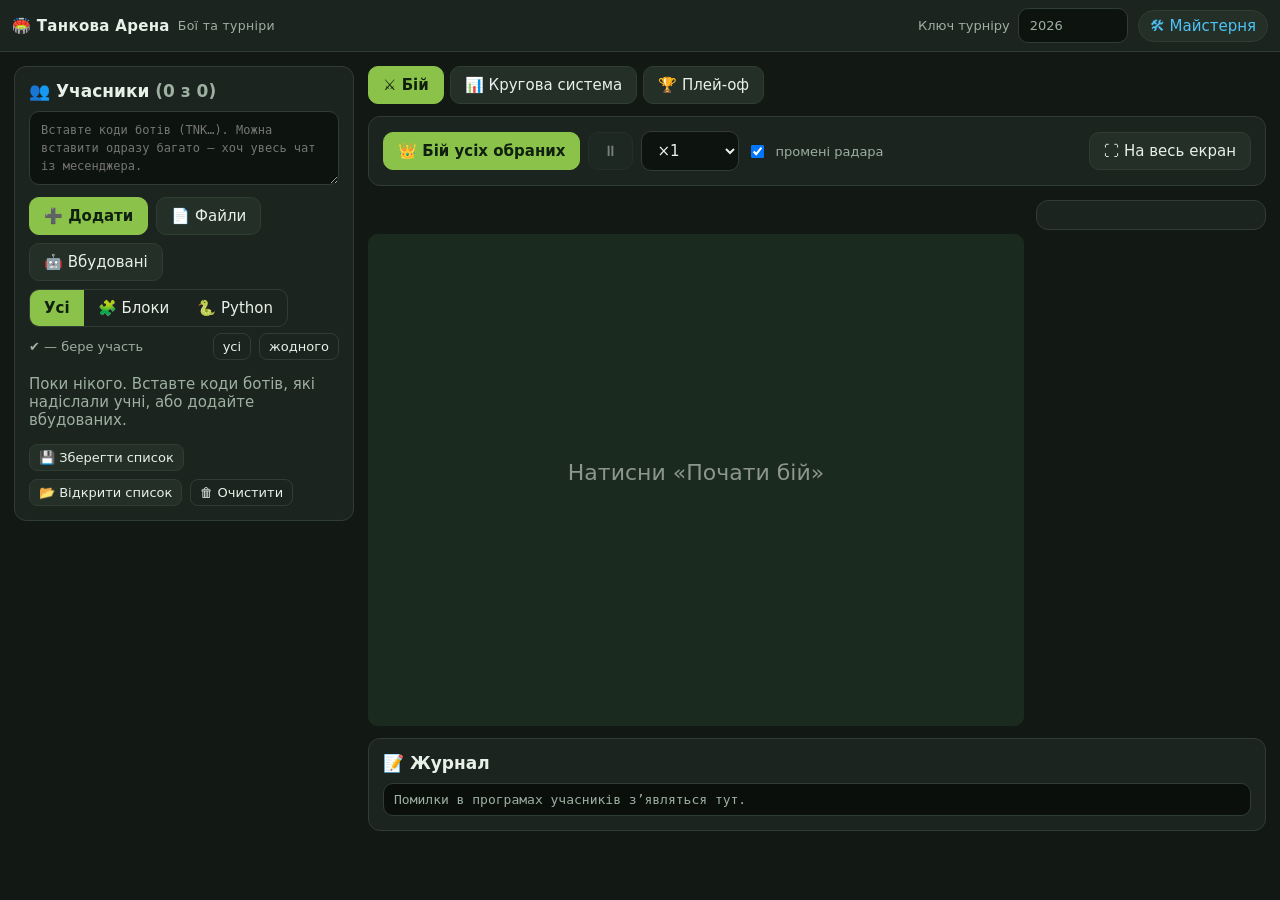
==== arena.html @ a36e87f9 "first commit" ====
<!doctype html>
<html lang="uk">
<head>
<meta charset="utf-8">
<meta name="viewport" content="width=device-width, initial-scale=1, viewport-fit=cover">
<meta name="theme-color" content="#1b241e">
<title>Танкова Арена — Бої</title>
<link rel="icon" href="data:image/svg+xml,<svg xmlns='http://www.w3.org/2000/svg' viewBox='0 0 100 100'><text y='.9em' font-size='90'>🏟️</text></svg>">
<link rel="stylesheet" href="style.css">
<script src="engine.js"></script>
<style>
  body { height: auto; min-height: 100dvh; overflow: auto; }
  .layout { display: grid; grid-template-columns: 340px 1fr; gap: 14px; padding: 14px; align-items: start; }
  @media (max-width: 900px) { .layout { grid-template-columns: 1fr; } }
  .side { position: sticky; top: 14px; max-height: calc(100dvh - 28px); overflow: auto; }
  @media (max-width: 900px) { .side { position: static; max-height: none; } }
  .bot { display: grid; grid-template-columns: 22px 14px 1fr auto; gap: 8px; align-items: center; padding: 7px 4px; border-top: 1px solid var(--line); font-size: 14px; }
  .bot .who { overflow: hidden; }
  .bot .who b { display: block; white-space: nowrap; overflow: hidden; text-overflow: ellipsis; }
  .bot .who small { color: var(--muted); }
  .bot.err b { color: var(--danger); }
  .seg { display: inline-flex; border: 1px solid var(--line); border-radius: 10px; overflow: hidden; }
  .seg button { border: 0; border-radius: 0; background: transparent; }
  .seg button.on { background: var(--accent); color: #102010; font-weight: 700; }
  .mtabs { display: flex; gap: 6px; margin-bottom: 12px; flex-wrap: wrap; }
  .mtabs button.on { background: var(--accent); color: #102010; border-color: var(--accent); font-weight: 700; }
  .stage { display: grid; grid-template-columns: 1fr 230px; gap: 12px; }
  @media (max-width: 1100px) { .stage { grid-template-columns: 1fr; } }
  #cv { max-width: min(100%, calc(78vh * 4 / 3)); margin: 0 auto; }
  .fs:fullscreen #cv { max-width: min(100%, calc(92vh * 4 / 3)); }
  .fs:fullscreen { background: #0b100d; padding: 2vh 2vw; display: grid; grid-template-columns: 1fr 260px; gap: 16px; align-items: center; }
  .fs:fullscreen canvas.arena { max-height: 92vh; object-fit: contain; }
  .fs:fullscreen .score .r { font-size: 18px; }
  .serieshead { font-size: 18px; font-weight: 800; text-align: center; margin-bottom: 8px; min-height: 26px; }
  .progress { height: 10px; background: #0d130f; border-radius: 6px; overflow: hidden; margin: 10px 0; }
  .progress i { display: block; height: 100%; width: 0; background: var(--accent); transition: width .1s; }
  .bracket { display: flex; gap: 22px; overflow-x: auto; padding-bottom: 10px; }
  .round { display: flex; flex-direction: column; justify-content: space-around; gap: 14px; min-width: 210px; }
  .round h4 { margin: 0 0 4px; color: var(--muted); font-size: 13px; text-transform: uppercase; letter-spacing: .5px; }
  .match { background: var(--panel2); border: 1px solid var(--line); border-radius: 10px; overflow: hidden; }
  .match .p { display: flex; align-items: center; gap: 7px; padding: 6px 9px; font-size: 14px; }
  .match .p + .p { border-top: 1px solid var(--line); }
  .match .p.win { background: #24361f; font-weight: 700; }
  .match .p .sc { margin-left: auto; font-variant-numeric: tabular-nums; }
  .match .act { display: flex; gap: 4px; padding: 5px; border-top: 1px solid var(--line); background: #1b241e; }
  .match .act button { flex: 1; padding: 4px; font-size: 12px; }
  .champ { text-align: center; padding: 18px; font-size: 22px; font-weight: 800; background: linear-gradient(90deg, #8a6d00, #c79100); border-radius: 12px; color: #fff; margin-bottom: 12px; }
  details summary { cursor: pointer; color: var(--muted); }
  .mlist { display: grid; grid-template-columns: repeat(auto-fill, minmax(260px, 1fr)); gap: 6px; margin-top: 8px; }
  .mlist div { background: var(--panel2); border-radius: 8px; padding: 6px 9px; display: flex; align-items: center; gap: 6px; font-size: 13px; }
  .mlist div button { margin-left: auto; }
</style>
</head>
<body>
<header class="top">
  <div class="brand">🏟️ Танкова Арена <small>Бої та турніри</small></div>
  <div class="spacer"></div>
  <label class="row" style="margin:0;color:var(--muted)">Ключ турніру <input type="text" id="tkey" style="width:110px" title="Однаковий ключ = однакові бої. Змініть, щоб переграти турнір з іншими стартовими позиціями."></label>
  <a href="index.html" class="chip" style="text-decoration:none">🛠 Майстерня</a>
</header>

<div class="layout">
  <!-- УЧАСНИКИ -->
  <aside class="card side">
    <h3>👥 Учасники <span class="muted" id="cnt"></span></h3>
    <textarea id="paste" rows="3" class="code" style="font-size:12px" placeholder="Вставте коди ботів (TNK…). Можна вставити одразу багато — хоч увесь чат із месенджера."></textarea>
    <div class="row" style="margin:8px 0">
      <button class="primary" id="addPaste">➕ Додати</button>
      <button id="addFile">📄 Файли</button>
      <input type="file" id="files" multiple accept=".json,.txt,.tank" hidden>
      <button id="addBuiltin" title="Мішень, Крутько, Стіноход, Мисливець">🤖 Вбудовані</button>
    </div>
    <div class="row" style="margin-bottom:6px">
      <div class="seg" id="league">
        <button data-l="all" class="on">Усі</button><button data-l="blocks">🧩 Блоки</button><button data-l="python">🐍 Python</button>
      </div>
    </div>
    <div class="row" style="justify-content:space-between;margin-bottom:4px">
      <span class="muted" style="font-size:13px">✔ — бере участь</span>
      <span class="row"><button class="small ghost" id="selAll">усі</button><button class="small ghost" id="selNone">жодного</button></span>
    </div>
    <div id="roster"></div>
    <div class="row" style="margin-top:10px">
      <button class="small" id="exportRoster">💾 Зберегти список</button>
      <button class="small" id="importRoster">📂 Відкрити список</button>
      <input type="file" id="rosterFile" accept=".json" hidden>
      <button class="small ghost" id="clearRoster">🗑 Очистити</button>
    </div>
  </aside>

  <!-- ОСНОВНА ЧАСТИНА -->
  <section>
    <div class="mtabs" id="mtabs">
      <button data-m="battle" class="on">⚔️ Бій</button>
      <button data-m="rr">📊 Кругова система</button>
      <button data-m="po">🏆 Плей-оф</button>
    </div>

    <!-- БІЙ -->
    <div id="m-battle">
      <div class="card">
        <div class="row">
          <button class="primary" id="royale">👑 Бій усіх обраних</button>
          <button id="pause" disabled>⏸</button>
          <select id="speed" style="width:auto"><option value="0.5">×0.5</option><option value="1" selected>×1</option><option value="2">×2</option><option value="4">×4</option><option value="max">⚡ макс</option></select>
          <label class="row" style="margin:0;color:var(--muted)"><input type="checkbox" id="scanCb" checked> промені радара</label>
          <div class="spacer"></div>
          <button id="fsBtn">⛶ На весь екран</button>
        </div>
      </div>
      <div class="fs stage" id="fsWrap">
        <div>
          <div class="serieshead" id="series"></div>
          <canvas class="arena" id="cv"></canvas>
          <div id="banner"></div>
        </div>
        <div class="card score" id="score" style="align-self:start"></div>
      </div>
      <div class="card" style="margin-top:12px">
        <h3>📝 Журнал</h3>
        <div class="log" id="log"><span class="sys">Помилки в програмах учасників з’являться тут.</span></div>
      </div>
    </div>

    <!-- КРУГОВА -->
    <div id="m-rr" hidden>
      <div class="card">
        <p class="muted" style="margin-top:0">Кожен б’ється з кожним один на один. Перемога в раунді — 2 очки, нічия — 1. Бої розраховуються миттєво, а будь-який із них можна переглянути.</p>
        <div class="row">
          <label class="row" style="margin:0">Раундів на пару
            <select id="rrRounds" style="width:auto"><option>1</option><option selected>3</option><option>5</option></select></label>
          <button class="primary" id="rrRun">▶ Розрахувати турнір</button>
          <button id="rrCancel" hidden>Зупинити</button>
        </div>
        <div class="progress" id="rrProg" hidden><i></i></div>
        <div class="muted" id="rrInfo"></div>
      </div>
      <div class="card" id="rrTable" hidden></div>
    </div>

    <!-- ПЛЕЙ-ОФ -->
    <div id="m-po" hidden>
      <div class="card">
        <p class="muted" style="margin-top:0">Сітка на вибування, матчі до двох перемог. Якщо кругову систему вже розраховано для цих учасників, сильніші отримують вищий посів.</p>
        <div class="row">
          <label class="row" style="margin:0">Учасників
            <select id="poSize" style="width:auto"><option value="0">усі обрані</option><option>4</option><option>8</option><option>16</option><option>32</option></select></label>
          <button class="primary" id="poMake">🧩 Скласти сітку</button>
          <button id="poAll" disabled>⚡ Розрахувати всі матчі</button>
        </div>
      </div>
      <div id="poView"></div>
    </div>
  </section>
</div>

<div class="modal" id="codeModal">
  <div class="card" style="max-width:720px">
    <div class="row" style="justify-content:space-between"><h3 id="cmTitle" style="margin:0"></h3><button class="small" onclick="document.getElementById('codeModal').classList.remove('show')">✕</button></div>
    <div id="cmStatus" style="margin:8px 0"></div>
    <pre class="code" id="cmCode" style="max-height:60dvh"></pre>
  </div>
</div>
<div class="toast" id="toast"></div>

<script>
const T = Tanky;
const KEY = 'tanky.arena.v1';
const $ = id => document.getElementById(id);
const esc = s => String(s ?? '').replace(/[&<>"]/g, c => ({ '&': '&amp;', '<': '&lt;', '>': '&gt;', '"': '&quot;' }[c]));
function toast(t) { const el = $('toast'); el.textContent = t; el.classList.add('show'); clearTimeout(toast.t); toast.t = setTimeout(() => el.classList.remove('show'), 2600); }

let S = (() => { try { const s = JSON.parse(localStorage.getItem(KEY)); if (s && s.v === 1) return s; } catch (e) {} return null; })()
  || { v: 1, roster: [], league: 'all', key: String(new Date().getFullYear()), rr: null, po: null };
function save() { try { localStorage.setItem(KEY, JSON.stringify(S)); } catch (e) { toast('⚠ Не вдалося зберегти (забагато даних?)'); } }

/* ===== Учасники ===== */
function addBots(bots, builtin = false) {
  let added = 0, updated = 0;
  for (const b of bots) {
    const entry = { id: T.botId(b), name: b.name, author: b.author || '', cls: b.cls || '', color: b.color, league: builtin ? 'builtin' : b.league, code: b.code, time: b.time || 0, sel: true };
    const i = S.roster.findIndex(r => r.name === entry.name && r.author === entry.author && r.cls === entry.cls);
    if (i >= 0) {
      if (S.roster[i].id === entry.id) continue;
      if ((S.roster[i].time || 0) > entry.time && entry.time) continue; // старіша версія
      entry.sel = S.roster[i].sel; S.roster[i] = entry; updated++;
    } else { S.roster.push(entry); added++; }
  }
  save(); renderRoster();
  return { added, updated };
}
$('addPaste').onclick = async () => {
  const text = $('paste').value;
  const codes = T.findBotCodes(text);
  const bots = [], bad = [];
  for (const c of codes) { try { bots.push(await T.decodeBot(c)); } catch (e) { bad.push(c.slice(0, 12)); } }
  if (!codes.length && text.trim().startsWith('{')) { try { bots.push(T.normBot(JSON.parse(text))); } catch (e) { bad.push('json'); } }
  if (!bots.length) { toast(bad.length ? '⚠ Коди пошкоджені — попросіть учня надіслати ще раз' : 'Не знайдено жодного коду (TNK…)'); return; }
  const r = addBots(bots);
  $('paste').value = '';
  toast(`Додано: ${r.added}, оновлено: ${r.updated}${bad.length ? `, пошкоджених: ${bad.length}` : ''}`);
};
$('addFile').onclick = () => $('files').click();
$('files').onchange = async e => {
  const bots = [];
  for (const f of e.target.files) {
    const txt = await f.text();
    try {
      const codes = T.findBotCodes(txt);
      if (codes.length) for (const c of codes) bots.push(await T.decodeBot(c));
      else bots.push(T.normBot(JSON.parse(txt)));
    } catch (err) { toast(`⚠ ${f.name}: ${err.message}`); }
  }
  e.target.value = '';
  const r = addBots(bots); toast(`Додано: ${r.added}, оновлено: ${r.updated}`);
};
$('addBuiltin').onclick = () => { const r = addBots(T.BUILTIN_BOTS.map(b => ({ ...b, league: 'builtin' })), true); toast(r.added ? `Додано вбудованих: ${r.added}` : 'Вбудовані боти вже є'); };
$('league').onclick = e => { const b = e.target.closest('button'); if (!b) return; S.league = b.dataset.l; save(); renderRoster(); };
$('selAll').onclick = () => { visible().forEach(r => r.sel = true); save(); renderRoster(); };
$('selNone').onclick = () => { visible().forEach(r => r.sel = false); save(); renderRoster(); };
function visible() { return S.roster.filter(r => S.league === 'all' || r.league === S.league || r.league === 'builtin'); }
function pool() { return visible().filter(r => r.sel); }
function renderRoster() {
  document.querySelectorAll('#league button').forEach(b => b.classList.toggle('on', b.dataset.l === S.league));
  const v = visible();
  $('cnt').textContent = `(${pool().length} з ${v.length})`;
  $('roster').innerHTML = v.length ? v.map(r => {
    const c = T.compileBot(r.code);
    const badge = r.league === 'python' ? '<span class="badge py">Python</span>' : r.league === 'blocks' ? '<span class="badge bl">Блоки</span>' : '<span class="badge">вбуд.</span>';
    return `<div class="bot ${c.ok ? '' : 'err'}" data-id="${r.id}">
      <input type="checkbox" ${r.sel ? 'checked' : ''} data-sel>
      <span class="dot" style="background:${r.color}"></span>
      <span class="who"><b>${c.ok ? '' : '⚠ '}${esc(r.name)}</b><small>${esc(r.author)} ${esc(r.cls)}</small> ${badge}</span>
      <span class="row" style="gap:2px"><button class="small ghost" data-view title="Код">👁</button><button class="small ghost" data-del title="Видалити">✕</button></span>
    </div>`;
  }).join('') : '<p class="muted">Поки нікого. Вставте коди ботів, які надіслали учні, або додайте вбудованих.</p>';
}
$('roster').onclick = e => {
  const row = e.target.closest('.bot'); if (!row) return;
  const r = S.roster.find(x => x.id === row.dataset.id);
  if (e.target.matches('[data-sel]')) { r.sel = e.target.checked; save(); renderRoster(); }
  if (e.target.closest('[data-del]')) { if (confirm(`Видалити «${r.name}»?`)) { S.roster = S.roster.filter(x => x !== r); save(); renderRoster(); } }
  if (e.target.closest('[data-view]')) {
    const c = T.compileBot(r.code);
    $('cmTitle').innerHTML = `<span class="dot" style="display:inline-block;background:${r.color}"></span> ${esc(r.name)} <span class="muted" style="font-weight:400">${esc(r.author)} ${esc(r.cls)}</span>`;
    $('cmStatus').innerHTML = c.ok ? '<span class="okmsg">✓ Програма без помилок</span>' : `<span class="errmsg">✗ ${c.error.line ? 'Рядок ' + c.error.line + ': ' : ''}${esc(c.error.msg)}</span>`;
    $('cmCode').textContent = r.code; $('codeModal').classList.add('show');
  }
};
$('exportRoster').onclick = () => {
  const blob = new Blob([JSON.stringify({ tankyRoster: 1, roster: S.roster }, null, 1)], { type: 'application/json' });
  const a = document.createElement('a'); a.href = URL.createObjectURL(blob); a.download = `tanky_uchasnyky_${new Date().toISOString().slice(0, 10)}.json`; a.click();
};
$('importRoster').onclick = () => $('rosterFile').click();
$('rosterFile').onchange = async e => {
  try {
    const d = JSON.parse(await e.target.files[0].text());
    if (!d.roster) throw new Error();
    const r = addBots(d.roster.map(x => ({ ...x })), false);
    d.roster.forEach(x => { const m = S.roster.find(y => y.id === T.botId(x)); if (m && x.league === 'builtin') m.league = 'builtin'; });
    save(); renderRoster(); toast(`Додано: ${r.added}, оновлено: ${r.updated}`);
  } catch (err) { toast('⚠ Це не файл зі списком учасників'); }
  e.target.value = '';
};
$('clearRoster').onclick = () => { if (confirm('Видалити всіх учасників і результати?')) { S.roster = []; S.rr = null; S.po = null; save(); renderRoster(); renderRR(); renderPO(); } };

$('tkey').value = S.key;
$('tkey').onchange = () => { S.key = $('tkey').value.trim() || '1'; save(); toast('Новий ключ: турніри треба розрахувати заново'); };

/* ===== Режими ===== */
$('mtabs').onclick = e => {
  const b = e.target.closest('button'); if (!b) return;
  showMode(b.dataset.m);
};
function showMode(m) {
  document.querySelectorAll('#mtabs button').forEach(x => x.classList.toggle('on', x.dataset.m === m));
  for (const k of ['battle', 'rr', 'po']) $('m-' + k).hidden = k !== m;
  if (m === 'battle') player._resize();
}

/* ===== Бій ===== */
const player = new T.BattlePlayer($('cv'), { onFrame: renderScore, onEnd: battleEnded });
let current = null; // {battle, names, series}
const spec = r => ({ name: r.name, color: r.color, code: r.code });
function logLine(text, kind) {
  const el = $('log'); if (el.dataset.fresh !== undefined) { el.innerHTML = ''; delete el.dataset.fresh; }
  const d = document.createElement('div'); d.className = kind; d.textContent = text; el.appendChild(d); el.scrollTop = el.scrollHeight;
}
function startBattle(bots, seed, seriesInfo) {
  $('log').dataset.fresh = '';
  const b = new T.Battle(bots.map(spec), { seed, onLog: (i, t, k) => { if (k === 'error' || k === 'sys') logLine(`${bots[i].name}: ${t}`, k); } });
  $('banner').innerHTML = '';
  current = { battle: b, bots, series: seriesInfo || null };
  $('series').textContent = seriesInfo ? seriesInfo.title() : (bots.length > 2 ? `👑 Королівська битва · ${bots.length} танків` : `${bots[0].name} ⚔ ${bots[1].name}`);
  player.speed = $('speed').value === 'max' ? 'max' : +$('speed').value;
  player.load(b);
  $('pause').disabled = false; $('pause').textContent = '⏸';
  showMode('battle');
}
$('royale').onclick = () => {
  const p = pool();
  if (p.length < 2) { toast('Оберіть хоча б двох учасників'); return; }
  if (p.length > 16 && !confirm(`${p.length} танків на одному полі — буде тісно. Продовжити?`)) return;
  startBattle(p, T.hashStr(S.key + '|royale|' + Date.now()));
};
$('pause').onclick = () => { player.paused = !player.paused; $('pause').textContent = player.paused ? '▶' : '⏸'; };
$('speed').onchange = () => player.speed = $('speed').value === 'max' ? 'max' : +$('speed').value;
$('scanCb').onchange = () => { T.CFG.SHOW_SCAN = $('scanCb').checked; };
$('fsBtn').onclick = () => { const el = $('fsWrap'); if (document.fullscreenElement) document.exitFullscreen(); else el.requestFullscreen && el.requestFullscreen().then(() => setTimeout(() => player._resize(), 100)); };
document.addEventListener('fullscreenchange', () => setTimeout(() => player._resize(), 100));

function renderScore(b) {
  const order = b.bots.slice().sort((x, y) => (y.alive - x.alive) || (y.energy - x.energy));
  $('score').innerHTML = `<div class="muted" style="font-size:13px">хід ${b.tick} / ${T.CFG.MAX_TICKS}</div>` + order.map(t =>
    `<div class="r ${t.alive ? '' : 'dead'}"><span class="dot" style="background:${t.color}"></span><span>${esc(t.name)}${t.crashed ? ' ⚠' : ''}</span><span style="text-align:right">${Math.max(0, t.energy).toFixed(0)}</span><div class="bar"><i style="width:${Math.max(0, Math.min(100, t.energy))}%;background:${t.color}"></i></div></div>`).join('');
}
function battleEnded(res, b) {
  $('pause').disabled = true;
  const cur = current;
  if (cur && cur.series) { cur.series.next(res); return; }
  const w = res.winner >= 0 ? cur.bots[res.winner] : null;
  const top = res.ranking.slice(0, 3).map((i, k) => `${['🥇', '🥈', '🥉'][k]} ${esc(cur.bots[i].name)}`).join(' &nbsp; ');
  $('banner').innerHTML = `<div class="banner ${w ? '' : 'draw'}">${w ? '🏆 Переміг ' + esc(w.name) + ' (' + esc(w.author) + ')' : '🤝 Нічия — час вийшов'}</div><p style="text-align:center">${top}</p>`;
}

/* --- серія (матч до N перемог або фіксована кількість раундів) --- */
function computeSeries(a, b, matchKey, opts) {
  // opts: {rounds} — фіксовано (кругова), або {firstTo} — до перемог (плей-оф)
  const rounds = [];
  let wa = 0, wb = 0, da = 0, db = 0;
  const maxR = opts.rounds || 7;
  for (let r = 0; r < maxR; r++) {
    const flip = r % 2 === 1;
    const pair = flip ? [b, a] : [a, b];
    const seed = T.matchSeed(S.key, matchKey, '', r);
    const res = new T.Battle(pair.map(spec), { seed }).runToEnd();
    let w = res.winner < 0 ? null : (pair[res.winner] === a ? 'a' : 'b');
    const sa = res.stats[flip ? 1 : 0], sb = res.stats[flip ? 0 : 1];
    da += sa.damage; db += sb.damage;
    if (w === 'a') wa++; if (w === 'b') wb++;
    rounds.push({ seed, flip, w, da: sa.damage, db: sb.damage });
    if (opts.firstTo && (wa >= opts.firstTo || wb >= opts.firstTo)) break;
  }
  let winner = wa > wb ? 'a' : wb > wa ? 'b' : null;
  if (opts.firstTo && !winner) winner = da >= db ? 'a' : 'b'; // у плей-оф нічиєї бути не може
  return { rounds, wa, wb, da, db, winner, tieBreak: opts.firstTo && wa === wb };
}
function watchSeries(a, b, ser, onDone) {
  let k = 0, wa = 0, wb = 0;
  const info = {
    title: () => `${a.name} ${wa} : ${wb} ${b.name} · раунд ${k + 1} з ${ser.rounds.length}`,
    next: res => {
      const r = ser.rounds[k];
      if (r.w === 'a') wa++; if (r.w === 'b') wb++;
      const who = r.w === 'a' ? a.name : r.w === 'b' ? b.name : null;
      k++;
      $('series').textContent = `${a.name} ${wa} : ${wb} ${b.name}`;
      if (k < ser.rounds.length) {
        $('banner').innerHTML = `<div class="banner ${who ? '' : 'draw'}">${who ? 'Раунд за ' + esc(who) : 'Нічия в раунді'}</div><p style="text-align:center"><button class="primary" id="nextRound">▶ Наступний раунд</button></p>`;
        $('nextRound').onclick = () => playRound();
      } else {
        const w = ser.winner === 'a' ? a : ser.winner === 'b' ? b : null;
        $('banner').innerHTML = `<div class="banner ${w ? '' : 'draw'}">${w ? '🏆 Матч виграв ' + esc(w.name) + (ser.tieBreak ? ' (за шкодою)' : '') : '🤝 Нічия в матчі'}</div>` +
          `<p style="text-align:center">Рахунок ${ser.wa}:${ser.wb} · Шкода ${ser.da}:${ser.db}</p>`;
        onDone && onDone();
      }
    },
  };
  function playRound() {
    const r = ser.rounds[k];
    startBattle(r.flip ? [b, a] : [a, b], r.seed, info);
  }
  playRound();
}

/* ===== Кругова система ===== */
let rrJob = null;
$('rrRun').onclick = () => {
  const p = pool();
  if (p.length < 2) { toast('Оберіть хоча б двох учасників'); return; }
  const n = +$('rrRounds').value;
  const pairs = [];
  for (let i = 0; i < p.length; i++) for (let j = i + 1; j < p.length; j++) pairs.push([p[i], p[j]]);
  const jobs = [];
  for (const [a, b] of pairs) for (let r = 0; r < n; r++) {
    const flip = r % 2 === 1, pair = flip ? [b, a] : [a, b];
    jobs.push({ a, b, r, flip, bots: pair.map(spec), seed: T.matchSeed(S.key, mkey(a, b), '', r) });
  }
  $('rrProg').hidden = false; $('rrCancel').hidden = false; $('rrRun').disabled = true;
  $('rrInfo').textContent = `${pairs.length} пар × ${n} = ${jobs.length} боїв…`;
  const t0 = performance.now();
  rrJob = T.runBattlesAsync(jobs, (i, total) => { $('rrProg').firstChild.style.width = (100 * i / total) + '%'; }, results => {
    const matches = {};
    jobs.forEach((j, idx) => {
      const res = results[idx], k = mkey(j.a, j.b);
      const m = matches[k] || (matches[k] = { a: j.a.id, b: j.b.id, rounds: [], wa: 0, wb: 0, da: 0, db: 0 });
      const w = res.winner < 0 ? null : ((j.flip ? res.winner === 1 : res.winner === 0) ? 'a' : 'b');
      const sa = res.stats[j.flip ? 1 : 0], sb = res.stats[j.flip ? 0 : 1];
      m.rounds.push({ seed: j.seed, flip: j.flip, w, da: sa.damage, db: sb.damage });
      if (w === 'a') m.wa++; if (w === 'b') m.wb++; m.da += sa.damage; m.db += sb.damage;
    });
    S.rr = { key: S.key, ids: p.map(x => x.id), rounds: n, matches, time: Date.now() };
    save();
    $('rrProg').hidden = true; $('rrCancel').hidden = true; $('rrRun').disabled = false;
    $('rrInfo').textContent = `Готово: ${jobs.length} боїв за ${((performance.now() - t0) / 1000).toFixed(1)} с.`;
    renderRR();
  });
};
$('rrCancel').onclick = () => { rrJob && rrJob.cancel(); $('rrProg').hidden = true; $('rrCancel').hidden = true; $('rrRun').disabled = false; $('rrInfo').textContent = 'Зупинено.'; };
function mkey(a, b) { return [a.id, b.id].sort().join('~'); }
const byId = id => S.roster.find(r => r.id === id);
function standings() {
  if (!S.rr) return null;
  const rows = {};
  for (const id of S.rr.ids) rows[id] = { id, w: 0, d: 0, l: 0, pts: 0, dmg: 0, played: 0 };
  for (const m of Object.values(S.rr.matches)) {
    for (const r of m.rounds) {
      const A = rows[m.a], B = rows[m.b]; if (!A || !B) continue;
      A.played++; B.played++; A.dmg += r.da; B.dmg += r.db;
      if (r.w === 'a') { A.w++; B.l++; A.pts += 2; } else if (r.w === 'b') { B.w++; A.l++; B.pts += 2; } else { A.d++; B.d++; A.pts++; B.pts++; }
    }
  }
  return Object.values(rows).filter(r => byId(r.id)).sort((x, y) => y.pts - x.pts || y.dmg - x.dmg);
}
function renderRR() {
  const st = standings();
  if (!st) { $('rrTable').hidden = true; return; }
  $('rrTable').hidden = false;
  const medal = i => ['🥇', '🥈', '🥉'][i] || (i + 1);
  let h = `<h3>Таблиця ${S.rr.key !== S.key ? '<span class="badge">інший ключ</span>' : ''}</h3><div style="overflow-x:auto"><table class="t"><tr><th>#</th><th>Танк</th><th>Автор</th><th>Клас</th><th class="n">В</th><th class="n">Н</th><th class="n">П</th><th class="n">Очки</th><th class="n">Шкода</th></tr>`;
  st.forEach((r, i) => {
    const b = byId(r.id);
    h += `<tr><td>${medal(i)}</td><td><span class="dot" style="display:inline-block;background:${b.color}"></span> ${esc(b.name)}</td><td>${esc(b.author)}</td><td>${esc(b.cls)}</td><td class="n">${r.w}</td><td class="n">${r.d}</td><td class="n">${r.l}</td><td class="n"><b>${r.pts}</b></td><td class="n">${r.dmg}</td></tr>`;
  });
  h += '</table></div>';
  h += `<details style="margin-top:12px"><summary>Усі матчі (${Object.keys(S.rr.matches).length}) — натисніть ▶, щоб переглянути на арені</summary><div class="mlist">`;
  for (const [k, m] of Object.entries(S.rr.matches)) {
    const a = byId(m.a), b = byId(m.b); if (!a || !b) continue;
    h += `<div><span class="dot" style="background:${a.color}"></span>${esc(a.name)} <b>${m.wa}:${m.wb}</b> ${esc(b.name)}<span class="dot" style="background:${b.color}"></span><button class="small" data-watch="${k}">▶</button></div>`;
  }
  h += '</div></details>';
  $('rrTable').innerHTML = h;
}
$('rrTable').onclick = e => {
  const btn = e.target.closest('[data-watch]'); if (!btn) return;
  const m = S.rr.matches[btn.dataset.watch];
  const a = byId(m.a), b = byId(m.b);
  watchSeries(a, b, { rounds: m.rounds, wa: m.wa, wb: m.wb, da: m.da, db: m.db, winner: m.wa > m.wb ? 'a' : m.wb > m.wa ? 'b' : null });
};

/* ===== Плей-оф ===== */
function seedOrder(n) { // класичний посів: 1–n, 2–(n-1)...
  let s = [1];
  while (s.length < n) { const m = s.length * 2 + 1; s = s.flatMap(x => [x, m - x]); }
  return s;
}
$('poMake').onclick = () => {
  let p = pool();
  if (p.length < 2) { toast('Оберіть хоча б двох учасників'); return; }
  const st = standings();
  if (st && st.length) {
    const rank = new Map(st.map((r, i) => [r.id, i]));
    p = p.slice().sort((x, y) => (rank.has(x.id) ? rank.get(x.id) : 999) - (rank.has(y.id) ? rank.get(y.id) : 999));
  } else {
    // без кругової — випадковий посів за ключем
    p = p.slice().sort((x, y) => T.hashStr(S.key + x.id) - T.hashStr(S.key + y.id));
  }
  const lim = +$('poSize').value; if (lim) p = p.slice(0, lim);
  let size = 2; while (size < p.length) size *= 2;
  const order = seedOrder(size);
  const first = [];
  for (let i = 0; i < size; i += 2) {
    const a = p[order[i] - 1], b = p[order[i + 1] - 1];
    first.push({ a: a ? a.id : null, b: b ? b.id : null, res: null });
  }
  const rounds = [first];
  for (let n = size / 4; n >= 1; n /= 2) rounds.push(Array.from({ length: n }, () => ({ a: null, b: null, res: null })));
  S.po = { key: S.key, rounds };
  advanceByes(); save(); renderPO();
};
function advanceByes() {
  const R = S.po.rounds;
  for (let r = 0; r < R.length; r++) R[r].forEach((m, i) => {
    if (!m.res && ((m.a && !m.b) || (!m.a && m.b)) && (r === 0 || feedersDone(r, i))) m.res = { winner: m.a ? 'a' : 'b', bye: true };
    if (m.res && r + 1 < R.length) {
      const nx = R[r + 1][i >> 1], w = m.res.winner === 'a' ? m.a : m.b;
      if (i % 2 === 0) nx.a = w; else nx.b = w;
    }
  });
}
function feedersDone(r, i) { const R = S.po.rounds; return R[r - 1][i * 2].res && R[r - 1][i * 2 + 1].res; }
function playMatch(r, i, watch) {
  const m = S.po.rounds[r][i];
  const a = byId(m.a), b = byId(m.b);
  const ser = computeSeries(a, b, `po|${r}|${i}|` + mkey(a, b), { firstTo: 2 });
  const commit = () => { m.res = { winner: ser.winner, wa: ser.wa, wb: ser.wb, tie: ser.tieBreak }; advanceByes(); save(); renderPO(); };
  if (watch) watchSeries(a, b, ser, () => { commit(); });
  else commit();
}
$('poAll').onclick = () => {
  const R = S.po.rounds;
  for (let r = 0; r < R.length; r++) R[r].forEach((m, i) => { if (!m.res && m.a && m.b) playMatch(r, i, false); });
  for (let r = 0; r < R.length; r++) R[r].forEach((m, i) => { if (!m.res && m.a && m.b) playMatch(r, i, false); });
  renderPO();
};
function renderPO() {
  if (!S.po) { $('poView').innerHTML = ''; $('poAll').disabled = true; return; }
  $('poAll').disabled = false;
  const R = S.po.rounds;
  const names = ['Фінал', 'Півфінал', 'Чвертьфінал', '1/8 фіналу', '1/16 фіналу'];
  const final = R[R.length - 1][0];
  let h = '';
  if (final.res) {
    const w = byId(final.res.winner === 'a' ? final.a : final.b);
    if (w) h += `<div class="champ">🏆 Чемпіон: ${esc(w.name)} <div style="font-size:16px;font-weight:600">${esc(w.author)} ${esc(w.cls)}</div></div>`;
  }
  h += '<div class="card"><div class="bracket">';
  R.forEach((round, r) => {
    h += `<div class="round"><h4>${names[R.length - 1 - r] || 'Раунд ' + (r + 1)}</h4>`;
    round.forEach((m, i) => {
      const a = byId(m.a), b = byId(m.b);
      const pl = (x, side) => {
        if (!x) return `<div class="p muted">${m[side] === null && (r === 0) ? '— (вільний прохід)' : '…'}</div>`;
        const win = m.res && m.res.winner === side;
        const sc = m.res && !m.res.bye ? (side === 'a' ? m.res.wa : m.res.wb) : '';
        return `<div class="p ${win ? 'win' : ''}"><span class="dot" style="background:${x.color}"></span>${esc(x.name)}<span class="sc">${sc}${win && m.res.tie ? '*' : ''}</span></div>`;
      };
      h += `<div class="match">${pl(a, 'a')}${pl(b, 'b')}`;
      if (a && b && !m.res) h += `<div class="act"><button data-po="${r},${i},1">▶ Дивитись</button><button data-po="${r},${i},0">⚡</button></div>`;
      else if (a && b && m.res && !m.res.bye) h += `<div class="act"><button data-po="${r},${i},2">▶ Повтор</button></div>`;
      h += '</div>';
    });
    h += '</div>';
  });
  h += '</div><p class="muted" style="font-size:13px">* — рахунок рівний, переміг за більшою завданою шкодою.</p></div>';
  $('poView').innerHTML = h;
}
$('poView').onclick = e => {
  const b = e.target.closest('[data-po]'); if (!b) return;
  const [r, i, mode] = b.dataset.po.split(',').map(Number);
  if (mode === 2) {
    const m = S.po.rounds[r][i], a = byId(m.a), bb = byId(m.b);
    watchSeries(a, bb, computeSeries(a, bb, `po|${r}|${i}|` + mkey(a, bb), { firstTo: 2 }));
  } else playMatch(r, i, mode === 1);
};

/* ===== Старт ===== */
renderRoster(); renderRR(); renderPO();
</script>
</body>
</html>
---- style.css ----
/* Танкова Арена — спільний стиль */
:root {
  --bg: #121814; --panel: #1b241e; --panel2: #232f27; --line: #2f3d33;
  --text: #e8f0ea; --muted: #9db0a2; --accent: #8bc34a; --accent2: #ffb300;
  --danger: #ff5252; --ok: #69f0ae; --blue: #4fc3f7;
  --radius: 12px;
  --font: system-ui, -apple-system, "Segoe UI", Roboto, sans-serif;
  --mono: ui-monospace, "Cascadia Mono", "Consolas", "Roboto Mono", monospace;
}
* { box-sizing: border-box; }
html, body { margin: 0; height: 100%; background: var(--bg); color: var(--text); font-family: var(--font); font-size: 15px; }
body { display: flex; flex-direction: column; height: 100dvh; overflow: hidden; }
a { color: var(--blue); }
button, select, input, textarea { font: inherit; color: inherit; }
button {
  background: var(--panel2); border: 1px solid var(--line); border-radius: 10px; padding: 9px 14px;
  cursor: pointer; touch-action: manipulation; white-space: nowrap;
}
button:hover { border-color: var(--accent); }
button:active { transform: translateY(1px); }
button.primary { background: var(--accent); color: #102010; border-color: var(--accent); font-weight: 700; }
button.warn { background: var(--accent2); color: #2a1d00; border-color: var(--accent2); font-weight: 700; }
button.ghost { background: transparent; }
button.small { padding: 5px 9px; font-size: 13px; border-radius: 8px; }
button:disabled { opacity: .45; cursor: default; }
input[type=text], input[type=number], select, textarea {
  background: #0d130f; border: 1px solid var(--line); border-radius: 10px; padding: 9px 11px; width: 100%;
}
input:focus, textarea:focus, select:focus { outline: 2px solid var(--accent); outline-offset: -1px; }
label { display: block; color: var(--muted); font-size: 13px; margin: 10px 0 4px; }

header.top {
  display: flex; align-items: center; gap: 10px; padding: 8px 12px; background: var(--panel);
  border-bottom: 1px solid var(--line); flex: 0 0 auto; min-height: 50px;
}
.brand { font-weight: 800; letter-spacing: .3px; display: flex; align-items: center; gap: 8px; }
.brand small { font-weight: 500; color: var(--muted); }
.spacer { flex: 1; }
.chip { display: inline-flex; align-items: center; gap: 7px; padding: 6px 11px; border-radius: 999px; background: var(--panel2); border: 1px solid var(--line); cursor: pointer; max-width: 55vw; overflow: hidden; text-overflow: ellipsis; white-space: nowrap; }
.dot { width: 12px; height: 12px; border-radius: 50%; flex: 0 0 auto; box-shadow: 0 0 0 2px rgba(0,0,0,.35); }

main { flex: 1 1 auto; position: relative; overflow: hidden; }
.tab { position: absolute; inset: 0; overflow: auto; display: none; }
.tab.active { display: block; }
.tab.full { overflow: hidden; }
.pad { padding: 14px; max-width: 980px; margin: 0 auto; }

nav.tabs { display: flex; background: var(--panel); border-top: 1px solid var(--line); flex: 0 0 auto; padding-bottom: env(safe-area-inset-bottom); }
nav.tabs button { flex: 1; border: 0; border-radius: 0; background: transparent; padding: 8px 2px 7px; font-size: 12px; color: var(--muted); display: flex; flex-direction: column; align-items: center; gap: 2px; }
nav.tabs button .ic { font-size: 20px; line-height: 1; }
nav.tabs button.active { color: var(--accent); box-shadow: inset 0 3px 0 var(--accent); }

.card { background: var(--panel); border: 1px solid var(--line); border-radius: var(--radius); padding: 14px; margin-bottom: 14px; }
.card h2, .card h3 { margin: 0 0 10px; font-size: 17px; }
.muted { color: var(--muted); }
.row { display: flex; gap: 8px; flex-wrap: wrap; align-items: center; }
.grid2 { display: grid; grid-template-columns: 1fr 1fr; gap: 0 12px; }
@media (max-width: 560px) { .grid2 { grid-template-columns: 1fr; } }

.notice { background: #2b2a12; border: 1px solid #5d5a1e; color: #fff6c4; padding: 10px 12px; border-radius: 10px; margin-bottom: 12px; }
.okmsg { color: var(--ok); } .errmsg { color: var(--danger); }

pre.code, textarea.code { font-family: var(--mono); font-size: 14px; line-height: 1.5; }
pre.code { background: #0d130f; border: 1px solid var(--line); border-radius: 10px; padding: 12px; overflow: auto; margin: 0; white-space: pre; }

/* редактор Python */
.editor { display: flex; background: #0d130f; border: 1px solid var(--line); border-radius: 10px; overflow: hidden; height: 100%; }
.gutter { font-family: var(--mono); font-size: 14px; line-height: 1.5; color: #5f7466; padding: 10px 6px 10px 8px; text-align: right; user-select: none; overflow: hidden; min-width: 36px; background: #0a0f0c; }
.gutter div.err { color: #fff; background: var(--danger); border-radius: 4px; }
.editor textarea { flex: 1; border: 0; border-radius: 0; resize: none; padding: 10px; white-space: pre; overflow: auto; background: transparent; tab-size: 4; font-family: var(--mono); font-size: 14px; line-height: 1.5; outline: none; }
.keys { display: flex; gap: 6px; overflow-x: auto; padding: 6px 0; scrollbar-width: none; }
.keys button { padding: 7px 11px; font-family: var(--mono); flex: 0 0 auto; }

/* арена */
.arena-wrap { position: relative; width: 100%; }
canvas.arena { width: 100%; display: block; border-radius: 10px; background: #1b2a1f; touch-action: pan-y; }
.score { display: grid; gap: 6px; }
.score .r { display: grid; grid-template-columns: 14px 1fr 54px; align-items: center; gap: 8px; font-size: 14px; }
.score .r.dead { opacity: .45; text-decoration: line-through; }
.bar { height: 6px; background: #0d130f; border-radius: 3px; overflow: hidden; grid-column: 2 / 4; }
.bar i { display: block; height: 100%; background: var(--accent); }
.banner { text-align: center; font-size: 20px; font-weight: 800; padding: 10px; border-radius: 10px; margin: 10px 0; background: linear-gradient(90deg, #2e7d32, #558b2f); }
.banner.lose { background: linear-gradient(90deg, #6d1b1b, #8d2e2e); }
.banner.draw { background: linear-gradient(90deg, #5d4a12, #7a6420); }

.log { font-family: var(--mono); font-size: 13px; background: #0a0f0c; border: 1px solid var(--line); border-radius: 10px; padding: 8px 10px; max-height: 180px; overflow: auto; white-space: pre-wrap; }
.log .error { color: var(--danger); } .log .sys { color: var(--muted); }

.opp { display: flex; gap: 8px; flex-wrap: wrap; }
.opp label { margin: 0; display: inline-flex; align-items: center; gap: 7px; padding: 7px 11px; border-radius: 999px; background: var(--panel2); border: 1px solid var(--line); color: var(--text); font-size: 14px; cursor: pointer; }
.opp input { accent-color: var(--accent); }
.opp label:has(input:checked) { border-color: var(--accent); background: #24361f; }
.badge { font-size: 11px; padding: 2px 7px; border-radius: 999px; background: #33443a; color: var(--muted); }
.badge.py { background: #1d3a4f; color: #8fd3ff; } .badge.bl { background: #4a3a10; color: #ffd36b; }

.modal { position: fixed; inset: 0; background: rgba(0,0,0,.6); display: none; align-items: center; justify-content: center; z-index: 1000; padding: 16px; }
.modal.show { display: flex; }
.modal .card { width: 100%; max-width: 460px; max-height: 90dvh; overflow: auto; }
.palette { display: flex; gap: 8px; flex-wrap: wrap; margin-top: 6px; }
.palette button { width: 34px; height: 34px; border-radius: 50%; padding: 0; border: 3px solid transparent; }
.palette button.sel { border-color: #fff; }

table.t { width: 100%; border-collapse: collapse; font-size: 14px; }
table.t th, table.t td { padding: 7px 8px; border-bottom: 1px solid var(--line); text-align: left; }
table.t th { color: var(--muted); font-weight: 600; font-size: 12px; text-transform: uppercase; letter-spacing: .4px; }
table.t td.n { text-align: right; font-variant-numeric: tabular-nums; }
.toast { position: fixed; left: 50%; bottom: 90px; transform: translateX(-50%); background: #000d; color: #fff; padding: 10px 16px; border-radius: 10px; z-index: 1001; opacity: 0; transition: opacity .2s; pointer-events: none; max-width: 90vw; text-align: center; }
.toast.show { opacity: 1; }
.help dt { font-family: var(--mono); color: var(--accent); margin-top: 8px; }
.help dd { margin: 2px 0 0 0; color: var(--text); }
kbd { font-family: var(--mono); background: #0d130f; border: 1px solid var(--line); border-radius: 5px; padding: 1px 5px; }

/* Blockly на темному тлі */
#blockly { position: absolute; inset: 0; }
.blocklyToolboxDiv { background: #1b241e !important; }
.blocklyTreeLabel { color: #e8f0ea !important; font-family: var(--font) !important; }
.over { position: absolute; inset: 0; background: rgba(10,15,12,.88); display: flex; align-items: center; justify-content: center; text-align: center; padding: 20px; z-index: 100; }
[hidden] { display: none !important; }
.blocklyTreeLabel, .blocklyToolboxCategoryLabel { font-size: 14px !important; }
.blocklyToolboxCategory { padding: 2px 0 !important; }
@media (max-width: 600px) {
  .blocklyTreeLabel, .blocklyToolboxCategoryLabel { font-size: 12px !important; }
}
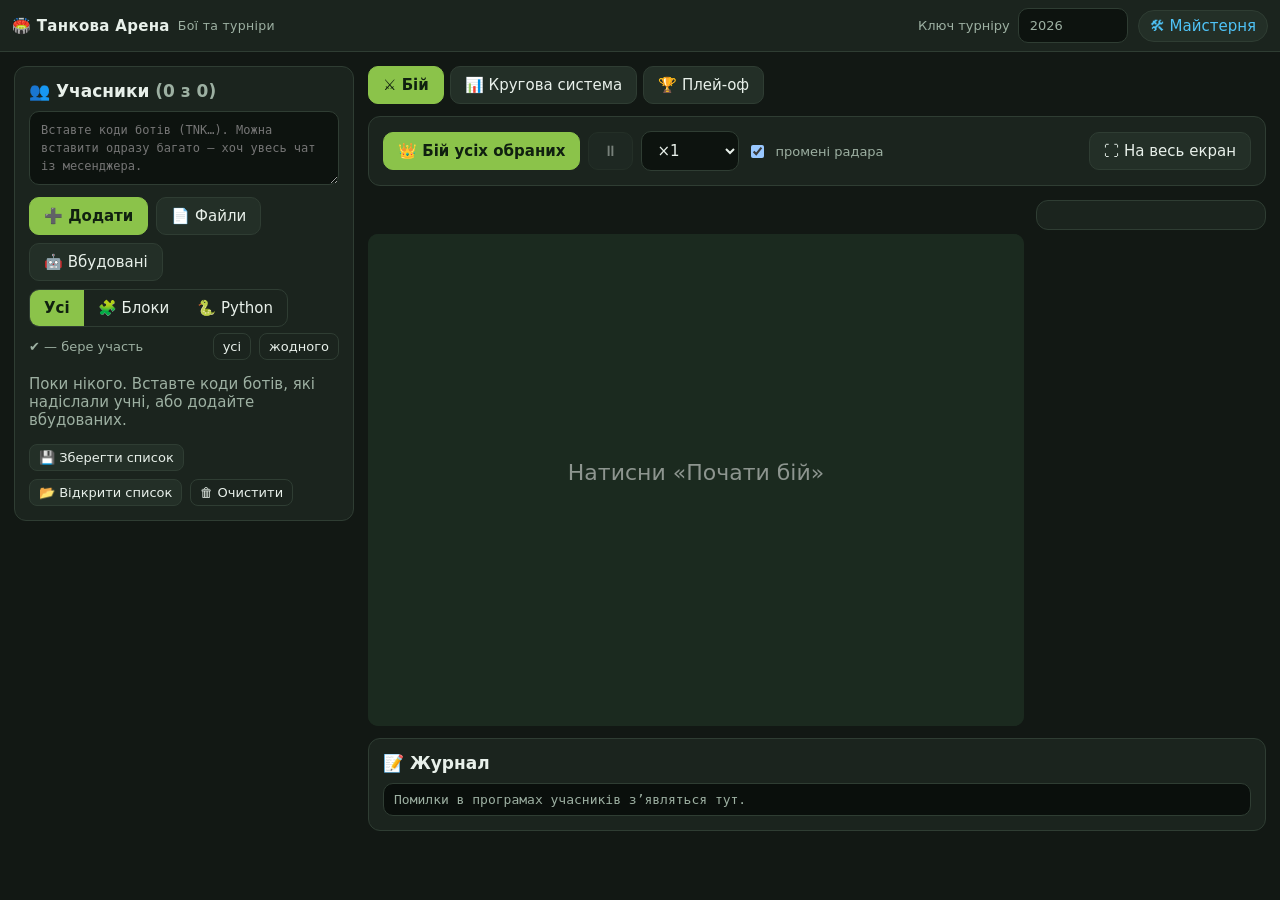
==== commit fd27d2df: "first commit" ====
--- a/arena.html
+++ b/arena.html
@@ -4,6 +4,8 @@
 <meta charset="utf-8">
 <meta name="viewport" content="width=device-width, initial-scale=1, viewport-fit=cover">
 <meta name="theme-color" content="#1b241e">
+<meta name="color-scheme" content="dark only">
+<meta name="darkreader-lock">
 <title>Танкова Арена — Бої</title>
 <link rel="icon" href="data:image/svg+xml,<svg xmlns='http://www.w3.org/2000/svg' viewBox='0 0 100 100'><text y='.9em' font-size='90'>🏟️</text></svg>">
 <link rel="stylesheet" href="style.css">
--- a/style.css
+++ b/style.css
@@ -1,5 +1,6 @@
 /* Танкова Арена — спільний стиль */
 :root {
+  color-scheme: dark only; /* сайт і так темний — не даємо браузеру «перефарбовувати» його */
   --bg: #121814; --panel: #1b241e; --panel2: #232f27; --line: #2f3d33;
   --text: #e8f0ea; --muted: #9db0a2; --accent: #8bc34a; --accent2: #ffb300;
   --danger: #ff5252; --ok: #69f0ae; --blue: #4fc3f7;
@@ -121,3 +122,9 @@
 @media (max-width: 600px) {
   .blocklyTreeLabel, .blocklyToolboxCategoryLabel { font-size: 12px !important; }
 }
+
+/* Числа й поля в блоках: завжди темний текст на білому, навіть із «темною темою» телефона */
+.blocklyShadow > .blocklyPath { fill: #ffffff !important; }
+.blocklyNumberField > text, .blocklyInputField > text,
+.blocklyShadow .blocklyText { fill: #1a1a1a !important; }
+.blocklyDropdownText, .blocklyDropdownText tspan { fill: #ffffff !important; }
